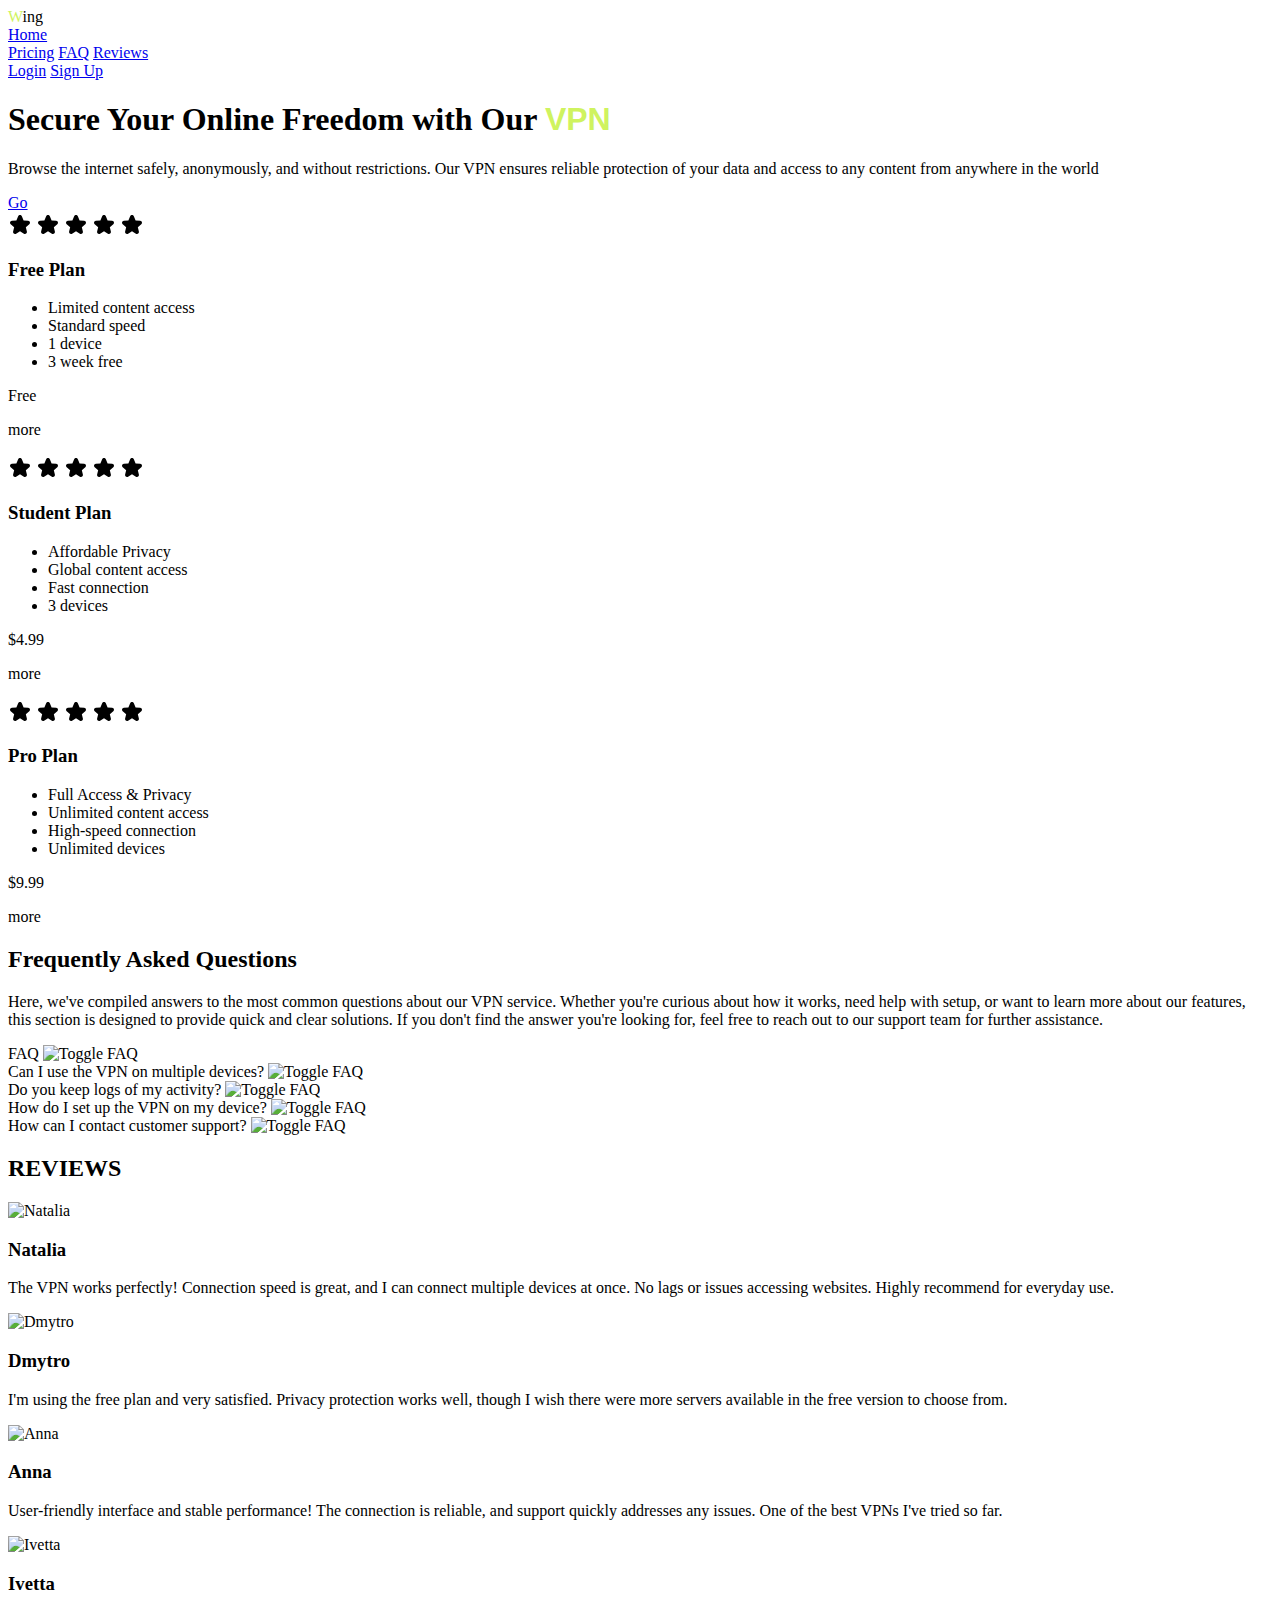
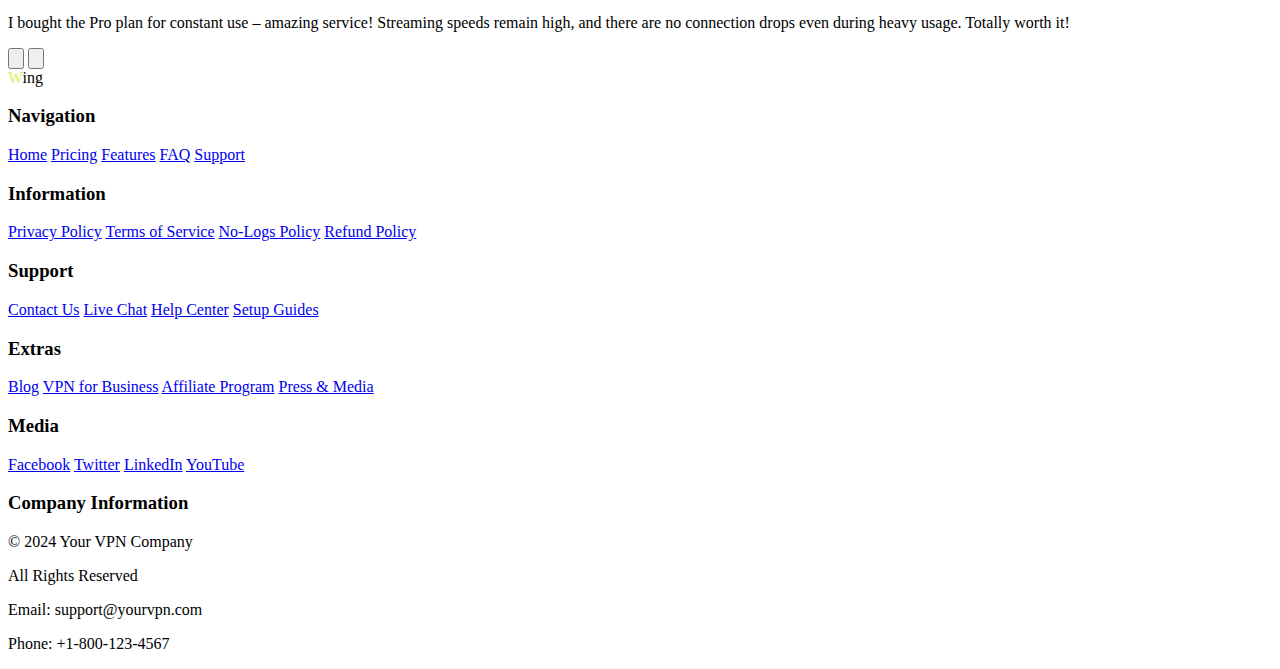
==== index.html @ 0e1cb6ff "1" ====
<!DOCTYPE html>
<html lang="en">
<head>
    <meta charset="UTF-8">
    <meta name="viewport" content="width=device-width, initial-scale=1.0">
    <title>Document</title>
    <link rel="stylesheet" href="./index.css">
</head>
<body>
        <div class="landing-section">
          <section class="hero">
            <header class="header">
              <div class="logo">
                <span class="logo-text"><span style="color: #cff35f;">W</span>ing</span>
              </div>
              <nav class="nav-menu">
                <div class="nav-item">
                  <a href="#" class="nav-link">Home</a>
                  <div class="nav-indicator"></div>
                </div>
                <a href="#" class="nav-link">Pricing</a>
                <a href="#" class="nav-link">FAQ</a>
                <a href="#" class="nav-link">Reviews</a>
              </nav>
              <div class="cta-buttons">
                <a href="#" class="cta-login">Login</a>
                <a href="#" class="cta-signup">Sign Up</a>
              </div>
            </header>
            <h1 class="hero-title">
              Secure Your Online Freedom with Our <span style="font-family: Jost, sans-serif; font-weight: 600; color: #cff35f;">VPN</span>
            </h1>
            <p class="hero-description">
              Browse the internet safely, anonymously, and without restrictions. Our VPN ensures reliable protection of your data and access to any content from anywhere in the world
            </p>
            <a href="#" class="hero-cta">Go</a>
          </section>

          <section class="pricing-section">
            <div class="pricing-container">
              <div class="pricing-grid">
                <div class="pricing-card">
                  <div class="pricing-card-content">
                    <div class="pricing-card-inner">
                      <div class="pricing-details">
                        <div class="pricing-info">
                          <div class="pricing-top">
                            <svg class="w-6 h-6 star filled" aria-hidden="true" xmlns="http://www.w3.org/2000/svg" width="24" height="24" fill="currentColor" viewBox="0 0 24 24">
                              <path d="M13.849 4.22c-.684-1.626-3.014-1.626-3.698 0L8.397 8.387l-4.552.361c-1.775.14-2.495 2.331-1.142 3.477l3.468 2.937-1.06 4.392c-.413 1.713 1.472 3.067 2.992 2.149L12 19.35l3.897 2.354c1.52.918 3.405-.436 2.992-2.15l-1.06-4.39 3.468-2.938c1.353-1.146.633-3.336-1.142-3.477l-4.552-.36-1.754-4.17Z"/>
                            </svg>
                            <svg class="w-6 h-6 star filled" aria-hidden="true" xmlns="http://www.w3.org/2000/svg" width="24" height="24" fill="currentColor" viewBox="0 0 24 24">
                              <path d="M13.849 4.22c-.684-1.626-3.014-1.626-3.698 0L8.397 8.387l-4.552.361c-1.775.14-2.495 2.331-1.142 3.477l3.468 2.937-1.06 4.392c-.413 1.713 1.472 3.067 2.992 2.149L12 19.35l3.897 2.354c1.52.918 3.405-.436 2.992-2.15l-1.06-4.39 3.468-2.938c1.353-1.146.633-3.336-1.142-3.477l-4.552-.36-1.754-4.17Z"/>
                            </svg>
                            <svg class="w-6 h-6 star filled" aria-hidden="true" xmlns="http://www.w3.org/2000/svg" width="24" height="24" fill="currentColor" viewBox="0 0 24 24">
                              <path d="M13.849 4.22c-.684-1.626-3.014-1.626-3.698 0L8.397 8.387l-4.552.361c-1.775.14-2.495 2.331-1.142 3.477l3.468 2.937-1.06 4.392c-.413 1.713 1.472 3.067 2.992 2.149L12 19.35l3.897 2.354c1.52.918 3.405-.436 2.992-2.15l-1.06-4.39 3.468-2.938c1.353-1.146.633-3.336-1.142-3.477l-4.552-.36-1.754-4.17Z"/>
                            </svg>
                            <svg class="w-6 h-6 star empty" aria-hidden="true" xmlns="http://www.w3.org/2000/svg" width="24" height="24" fill="currentColor" viewBox="0 0 24 24">
                              <path d="M13.849 4.22c-.684-1.626-3.014-1.626-3.698 0L8.397 8.387l-4.552.361c-1.775.14-2.495 2.331-1.142 3.477l3.468 2.937-1.06 4.392c-.413 1.713 1.472 3.067 2.992 2.149L12 19.35l3.897 2.354c1.52.918 3.405-.436 2.992-2.15l-1.06-4.39 3.468-2.938c1.353-1.146.633-3.336-1.142-3.477l-4.552-.36-1.754-4.17Z"/>
                            </svg>
                            <svg class="w-6 h-6 star empty" aria-hidden="true" xmlns="http://www.w3.org/2000/svg" width="24" height="24" fill="currentColor" viewBox="0 0 24 24">
                              <path d="M13.849 4.22c-.684-1.626-3.014-1.626-3.698 0L8.397 8.387l-4.552.361c-1.775.14-2.495 2.331-1.142 3.477l3.468 2.937-1.06 4.392c-.413 1.713 1.472 3.067 2.992 2.149L12 19.35l3.897 2.354c1.52.918 3.405-.436 2.992-2.15l-1.06-4.39 3.468-2.938c1.353-1.146.633-3.336-1.142-3.477l-4.552-.36-1.754-4.17Z"/>
                            </svg>
                          </div>
                          <h3 class="pricing-plan">Free Plan</h3>
                          <ul class="pricing-features">
                            <li class="pricing-li">Limited content access</li>
                            <li>Standard speed</li>
                            <li>1 device</li>
                            <li>3 week free</li>
                          </ul>
                          <div class="pricing-price-decoration">
                            <span class="pricing-price">Free</span>
                          </div>
                        </div>
                      </div>
                      <div class="pricing-decoration">
                        <div class="pricing-decoration-inner">
                          <p class="more-btn">more</p>
                        </div>
                      </div>
                    </div>
                  </div>
                </div>
                <div class="pricing-card">
                  <div class="pricing-card-content">
                    <div class="pricing-card-inner">
                      <div class="pricing-details">
                        <div class="pricing-info">
                          <div class="pricing-top">
                            <svg class="w-6 h-6 star filled text-gray-800 dark:text-white" aria-hidden="true" xmlns="http://www.w3.org/2000/svg" width="24" height="24" fill="currentColor" viewBox="0 0 24 24">
                              <path d="M13.849 4.22c-.684-1.626-3.014-1.626-3.698 0L8.397 8.387l-4.552.361c-1.775.14-2.495 2.331-1.142 3.477l3.468 2.937-1.06 4.392c-.413 1.713 1.472 3.067 2.992 2.149L12 19.35l3.897 2.354c1.52.918 3.405-.436 2.992-2.15l-1.06-4.39 3.468-2.938c1.353-1.146.633-3.336-1.142-3.477l-4.552-.36-1.754-4.17Z"/>
                            </svg>
                            <svg class="w-6 h-6 star filled text-gray-800 dark:text-white" aria-hidden="true" xmlns="http://www.w3.org/2000/svg" width="24" height="24" fill="currentColor" viewBox="0 0 24 24">
                              <path d="M13.849 4.22c-.684-1.626-3.014-1.626-3.698 0L8.397 8.387l-4.552.361c-1.775.14-2.495 2.331-1.142 3.477l3.468 2.937-1.06 4.392c-.413 1.713 1.472 3.067 2.992 2.149L12 19.35l3.897 2.354c1.52.918 3.405-.436 2.992-2.15l-1.06-4.39 3.468-2.938c1.353-1.146.633-3.336-1.142-3.477l-4.552-.36-1.754-4.17Z"/>
                            </svg>
                            <svg class="w-6 h-6 star filled text-gray-800 dark:text-white" aria-hidden="true" xmlns="http://www.w3.org/2000/svg" width="24" height="24" fill="currentColor" viewBox="0 0 24 24">
                              <path d="M13.849 4.22c-.684-1.626-3.014-1.626-3.698 0L8.397 8.387l-4.552.361c-1.775.14-2.495 2.331-1.142 3.477l3.468 2.937-1.06 4.392c-.413 1.713 1.472 3.067 2.992 2.149L12 19.35l3.897 2.354c1.52.918 3.405-.436 2.992-2.15l-1.06-4.39 3.468-2.938c1.353-1.146.633-3.336-1.142-3.477l-4.552-.36-1.754-4.17Z"/>
                            </svg>
                            <svg class="w-6 h-6 star filled text-gray-800 dark:text-white" aria-hidden="true" xmlns="http://www.w3.org/2000/svg" width="24" height="24" fill="currentColor" viewBox="0 0 24 24">
                              <path d="M13.849 4.22c-.684-1.626-3.014-1.626-3.698 0L8.397 8.387l-4.552.361c-1.775.14-2.495 2.331-1.142 3.477l3.468 2.937-1.06 4.392c-.413 1.713 1.472 3.067 2.992 2.149L12 19.35l3.897 2.354c1.52.918 3.405-.436 2.992-2.15l-1.06-4.39 3.468-2.938c1.353-1.146.633-3.336-1.142-3.477l-4.552-.36-1.754-4.17Z"/>
                            </svg>
                            <svg class="w-6 h-6 star empty" aria-hidden="true" xmlns="http://www.w3.org/2000/svg" width="24" height="24" fill="currentColor" viewBox="0 0 24 24">
                              <path d="M13.849 4.22c-.684-1.626-3.014-1.626-3.698 0L8.397 8.387l-4.552.361c-1.775.14-2.495 2.331-1.142 3.477l3.468 2.937-1.06 4.392c-.413 1.713 1.472 3.067 2.992 2.149L12 19.35l3.897 2.354c1.52.918 3.405-.436 2.992-2.15l-1.06-4.39 3.468-2.938c1.353-1.146.633-3.336-1.142-3.477l-4.552-.36-1.754-4.17Z"/>
                            </svg>
                          </div>
                          <h3 class="pricing-plan">Student Plan</h3>
                          <ul class="pricing-features">
                            <li>Affordable Privacy</li>
                            <li>Global content access</li>
                            <li>Fast connection</li>
                            <li>3 devices</li>
                          </ul>
                          <div class="pricing-price-decoration">
                            <span class="pricing-price">$4.99</span>
                          </div>
                        </div>
                      </div>
                      <div class="pricing-decoration">
                        <div class="pricing-decoration-inner">
                          <p class="more-btn">more</p>
                        </div>
                      </div>
                    </div>
                  </div>
                </div>
                <div class="pricing-card">
                  <div class="pricing-card-content">
                    <div class="pricing-card-inner">
                      <div class="pricing-details">
                        <div class="pricing-info">
                          <div class="pricing-top">
                            <svg class="w-6 h-6 star filled text-gray-800 dark:text-white" aria-hidden="true" xmlns="http://www.w3.org/2000/svg" width="24" height="24" fill="currentColor" viewBox="0 0 24 24">
                              <path d="M13.849 4.22c-.684-1.626-3.014-1.626-3.698 0L8.397 8.387l-4.552.361c-1.775.14-2.495 2.331-1.142 3.477l3.468 2.937-1.06 4.392c-.413 1.713 1.472 3.067 2.992 2.149L12 19.35l3.897 2.354c1.52.918 3.405-.436 2.992-2.15l-1.06-4.39 3.468-2.938c1.353-1.146.633-3.336-1.142-3.477l-4.552-.36-1.754-4.17Z"/>
                            </svg>
                            <svg class="w-6 h-6 star filled text-gray-800 dark:text-white" aria-hidden="true" xmlns="http://www.w3.org/2000/svg" width="24" height="24" fill="currentColor" viewBox="0 0 24 24">
                              <path d="M13.849 4.22c-.684-1.626-3.014-1.626-3.698 0L8.397 8.387l-4.552.361c-1.775.14-2.495 2.331-1.142 3.477l3.468 2.937-1.06 4.392c-.413 1.713 1.472 3.067 2.992 2.149L12 19.35l3.897 2.354c1.52.918 3.405-.436 2.992-2.15l-1.06-4.39 3.468-2.938c1.353-1.146.633-3.336-1.142-3.477l-4.552-.36-1.754-4.17Z"/>
                            </svg>
                            <svg class="w-6 h-6 star filled text-gray-800 dark:text-white" aria-hidden="true" xmlns="http://www.w3.org/2000/svg" width="24" height="24" fill="currentColor" viewBox="0 0 24 24">
                              <path d="M13.849 4.22c-.684-1.626-3.014-1.626-3.698 0L8.397 8.387l-4.552.361c-1.775.14-2.495 2.331-1.142 3.477l3.468 2.937-1.06 4.392c-.413 1.713 1.472 3.067 2.992 2.149L12 19.35l3.897 2.354c1.52.918 3.405-.436 2.992-2.15l-1.06-4.39 3.468-2.938c1.353-1.146.633-3.336-1.142-3.477l-4.552-.36-1.754-4.17Z"/>
                            </svg>
                            <svg class="w-6 h-6 star filled text-gray-800 dark:text-white" aria-hidden="true" xmlns="http://www.w3.org/2000/svg" width="24" height="24" fill="currentColor" viewBox="0 0 24 24">
                              <path d="M13.849 4.22c-.684-1.626-3.014-1.626-3.698 0L8.397 8.387l-4.552.361c-1.775.14-2.495 2.331-1.142 3.477l3.468 2.937-1.06 4.392c-.413 1.713 1.472 3.067 2.992 2.149L12 19.35l3.897 2.354c1.52.918 3.405-.436 2.992-2.15l-1.06-4.39 3.468-2.938c1.353-1.146.633-3.336-1.142-3.477l-4.552-.36-1.754-4.17Z"/>
                            </svg>
                            <svg class="w-6 h-6 star filled text-gray-800 dark:text-white" aria-hidden="true" xmlns="http://www.w3.org/2000/svg" width="24" height="24" fill="currentColor" viewBox="0 0 24 24">
                              <path d="M13.849 4.22c-.684-1.626-3.014-1.626-3.698 0L8.397 8.387l-4.552.361c-1.775.14-2.495 2.331-1.142 3.477l3.468 2.937-1.06 4.392c-.413 1.713 1.472 3.067 2.992 2.149L12 19.35l3.897 2.354c1.52.918 3.405-.436 2.992-2.15l-1.06-4.39 3.468-2.938c1.353-1.146.633-3.336-1.142-3.477l-4.552-.36-1.754-4.17Z"/>
                            </svg>
                          </div>
                          <h3 class="pricing-plan">Pro Plan</h3>
                          <ul class="pricing-features">
                            <li>Full Access & Privacy</li>
                            <li>Unlimited content access</li>
                            <li>High-speed connection</li>
                            <li>Unlimited devices</li>
                          </ul>
                          <div class="pricing-price-decoration">
                            <span class="pricing-price">$9.99</span>
                          </div>
                        </div>
                      </div>
                      <div class="pricing-decoration">
                        <div class="pricing-decoration-inner">
                          <p class="more-btn">more</p>
                        </div>
                      </div>
                    </div>
                  </div>
                </div>
              </div>
            </div>
          </section>

          <section class="faq-section">
            <div class="faq-container">
              <div class="faq-intro">
                <div class="faq-intro-content">
                  <h2 class="faq-title">Frequently Asked Questions</h2>
                  <p class="faq-description">
                    Here, we've compiled answers to the most common questions about our VPN service. Whether you're curious about how it works, need help with setup, or want to learn more about our features, this section is designed to provide quick and clear solutions. If you don't find the answer you're looking for, feel free to reach out to our support team for further assistance.
                  </p>
                </div>
              </div>
              <div class="faq-list">
                <div class="faq-list-content">
                  <div class="faq-item">
                    <span class="faq-question">FAQ</span>
                    <img src="path-to-faq-toggle-icon.svg" alt="Toggle FAQ" class="faq-toggle">
                  </div>
                  <div class="faq-item">
                    <span class="faq-question">Can I use the VPN on multiple devices?</span>
                    <img src="path-to-faq-toggle-icon.svg" alt="Toggle FAQ" class="faq-toggle">
                  </div>
                  <div class="faq-item">
                    <span class="faq-question">Do you keep logs of my activity?</span>
                    <img src="path-to-faq-toggle-icon.svg" alt="Toggle FAQ" class="faq-toggle">
                  </div>
                  <div class="faq-item">
                    <span class="faq-question">How do I set up the VPN on my device?</span>
                    <img src="path-to-faq-toggle-icon.svg" alt="Toggle FAQ" class="faq-toggle">
                  </div>
                  <div class="faq-item">
                    <span class="faq-question">How can I contact customer support?</span>
                    <img src="path-to-faq-toggle-icon.svg" alt="Toggle FAQ" class="faq-toggle">
                  </div>
                </div>
              </div>
            </div>
          </section>

          <section class="reviews-section">
            <h2 class="reviews-title">REVIEWS</h2>
            <div class="reviews-container">
              <div class="reviews-grid">
                <div class="review-card">
                  <img src="path-to-reviewer-avatar.jpg" alt="Natalia" class="reviewer-avatar">
                  <div class="review-content">
                    <h3 class="reviewer-name">Natalia</h3>
                    <p class="review-text">The VPN works perfectly! Connection speed is great, and I can connect multiple devices at once. No lags or issues accessing websites. Highly recommend for everyday use.</p>
                  </div>
                </div>
                <div class="review-card">
                  <img src="path-to-reviewer-avatar.jpg" alt="Dmytro" class="reviewer-avatar">
                  <div class="review-content">
                    <h3 class="reviewer-name">Dmytro</h3>
                    <p class="review-text">I'm using the free plan and very satisfied. Privacy protection works well, though I wish there were more servers available in the free version to choose from.</p>
                  </div>
                </div>
                <div class="review-card">
                  <img src="path-to-reviewer-avatar.jpg" alt="Anna" class="reviewer-avatar">
                  <div class="review-content">
                    <h3 class="reviewer-name">Anna</h3>
                    <p class="review-text">User-friendly interface and stable performance! The connection is reliable, and support quickly addresses any issues. One of the best VPNs I've tried so far.</p>
                  </div>
                </div>
                <div class="review-card">
                  <img src="path-to-reviewer-avatar.jpg" alt="Ivetta" class="reviewer-avatar">
                  <div class="review-content">
                    <h3 class="reviewer-name">Ivetta</h3>
                    <p class="review-text">I bought the Pro plan for constant use – amazing service! Streaming speeds remain high, and there are no connection drops even during heavy usage. Totally worth it!</p>
                  </div>
                </div>
              </div>
              <div class="review-navigation">
                <button class="nav-arrow" aria-label="Previous review">
                  <img src="path-to-left-arrow-icon.svg" alt="" class="nav-arrow-icon">
                </button>
                <button class="nav-arrow" aria-label="Next review">
                  <img src="path-to-right-arrow-icon.svg" alt="" class="nav-arrow-icon">
                </button>
              </div>
            </div>
          </section>

          <footer class="footer">
            <div class="footer-content">
              <div class="footer-grid">
                <div class="footer-column">
                  <div class="footer-column-content">
                    <div class="footer-column-inner">
                      <div class="footer-logo-nav">
                        <div class="footer-logo-nav-content">
                          <div class="footer-logo">
                            <span class="footer-logo-text"><span style="color: #cff35f;">W</span>ing</span>
                          </div>
                          <h3 class="footer-nav-title">Navigation</h3>
                          <nav class="footer-nav-links">
                            <a href="#">Home</a>
                            <a href="#">Pricing</a>
                            <a href="#">Features</a>
                            <a href="#">FAQ</a>
                            <a href="#">Support</a>
                          </nav>
                        </div>
                      </div>
                      <div class="footer-legal">
                        <div class="footer-legal-content">
                          <h3 class="footer-legal-title">Information</h3>
                          <nav class="footer-legal-links">
                            <a href="#">Privacy Policy</a>
                            <a href="#">Terms of Service</a>
                            <a href="#">No-Logs Policy</a>
                            <a href="#">Refund Policy</a>
                          </nav>
                        </div>
                      </div>
                    </div>
                  </div>
                </div>
                <div class="footer-links">
                  <div class="footer-links-content">
                    <div class="footer-links-grid">
                      <div class="footer-links-column">
                        <div class="footer-links-column-content">
                          <h3 class="footer-links-title">Support</h3>
                          <nav class="footer-links-list">
                            <a href="#">Contact Us</a>
                            <a href="#">Live Chat</a>
                            <a href="#">Help Center</a>
                            <a href="#">Setup Guides</a>
                          </nav>
                        </div>
                      </div>
                      <div class="footer-links-column">
                        <div class="footer-links-column-content">
                          <h3 class="footer-links-title">Extras</h3>
                          <nav class="footer-links-list">
                            <a href="#">Blog</a>
                            <a href="#">VPN for Business</a>
                            <a href="#">Affiliate Program</a>
                            <a href="#">Press & Media</a>
                          </nav>
                        </div>
                      </div>
                      <div class="footer-links-column">
                        <div class="footer-links-column-content">
                          <h3 class="footer-links-title">Media</h3>
                          <nav class="footer-links-list">
                            <a href="#">Facebook</a>
                            <a href="#">Twitter</a>
                            <a href="#">LinkedIn</a>
                            <a href="#">YouTube</a>
                          </nav>
                        </div>
                      </div>
                      <div class="footer-links-column">
                        <div class="footer-links-column-content">
                          <h3 class="footer-lings-title-company">Company Information</h3>
                          <div class="footer-links-list">
                            <p>© 2024 Your VPN Company</p>
                            <p>All Rights Reserved</p>
                            <p>Email: support@yourvpn.com</p>
                            <p>Phone: +1-800-123-4567</p>
                          </div>
                        </div>
                      </div>
                    </div>
                  </div>
                </div>
              </div>
            </div>
          </footer>
        </div>
        <script src="./vpn.js"></script>
</body>
</html>
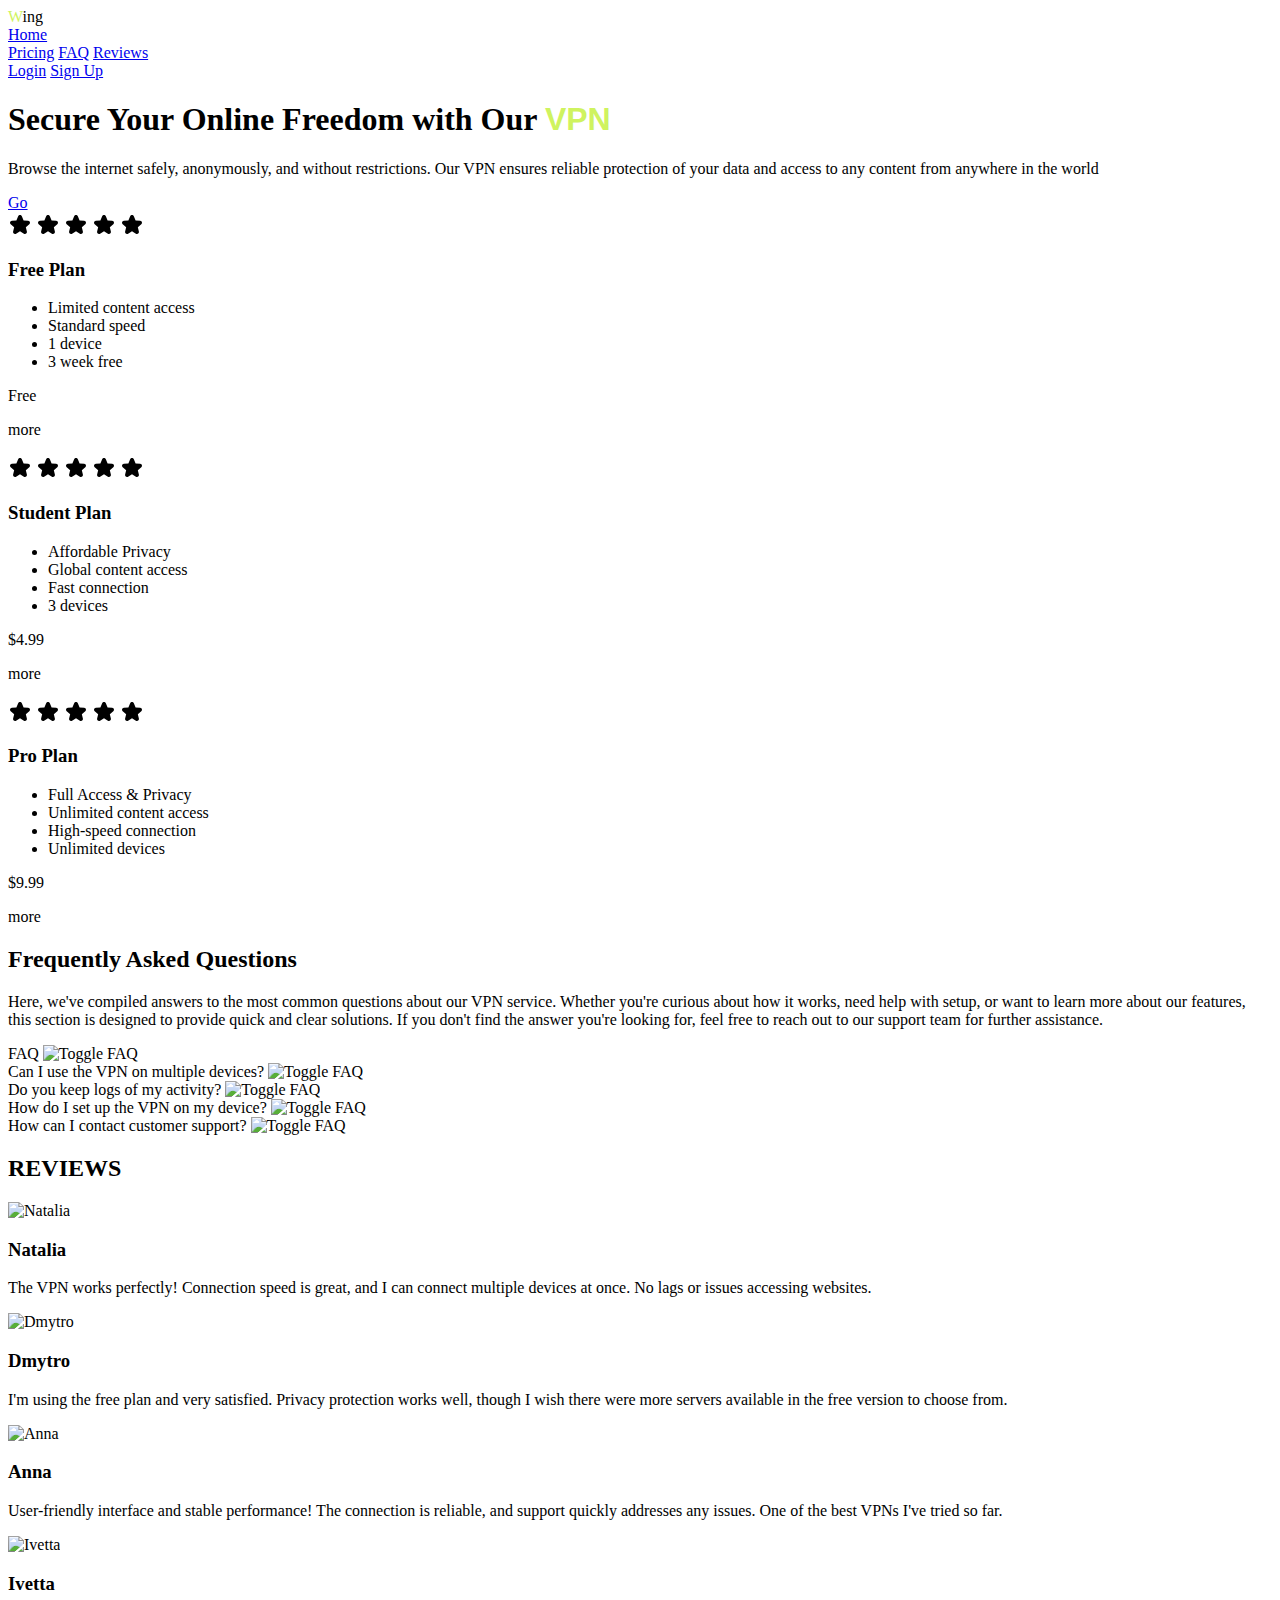
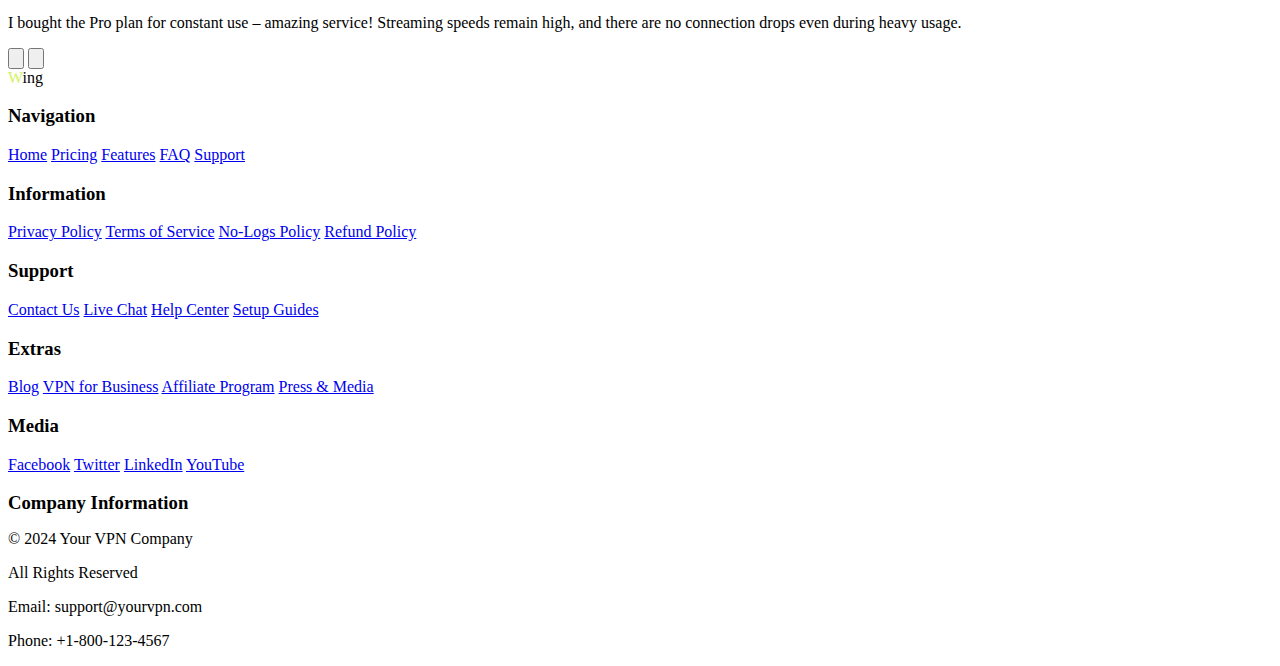
==== commit 3083ef93: "style" ====
--- a/index.html
+++ b/index.html
@@ -214,7 +214,7 @@
                   <img src="path-to-reviewer-avatar.jpg" alt="Natalia" class="reviewer-avatar">
                   <div class="review-content">
                     <h3 class="reviewer-name">Natalia</h3>
-                    <p class="review-text">The VPN works perfectly! Connection speed is great, and I can connect multiple devices at once. No lags or issues accessing websites. Highly recommend for everyday use.</p>
+                    <p class="review-text">The VPN works perfectly! Connection speed is great, and I can connect multiple devices at once. No lags or issues accessing websites.</p>
                   </div>
                 </div>
                 <div class="review-card">
@@ -235,7 +235,7 @@
                   <img src="path-to-reviewer-avatar.jpg" alt="Ivetta" class="reviewer-avatar">
                   <div class="review-content">
                     <h3 class="reviewer-name">Ivetta</h3>
-                    <p class="review-text">I bought the Pro plan for constant use – amazing service! Streaming speeds remain high, and there are no connection drops even during heavy usage. Totally worth it!</p>
+                    <p class="review-text">I bought the Pro plan for constant use – amazing service! Streaming speeds remain high, and there are no connection drops even during heavy usage.</p>
                   </div>
                 </div>
               </div>
@@ -323,7 +323,7 @@
                       </div>
                       <div class="footer-links-column">
                         <div class="footer-links-column-content">
-                          <h3 class="footer-lings-title-company">Company Information</h3>
+                          <h3 class="footer-lings-title-company" style="margin-bottom: 0px;">Company Information</h3>
                           <div class="footer-links-list">
                             <p>© 2024 Your VPN Company</p>
                             <p>All Rights Reserved</p>
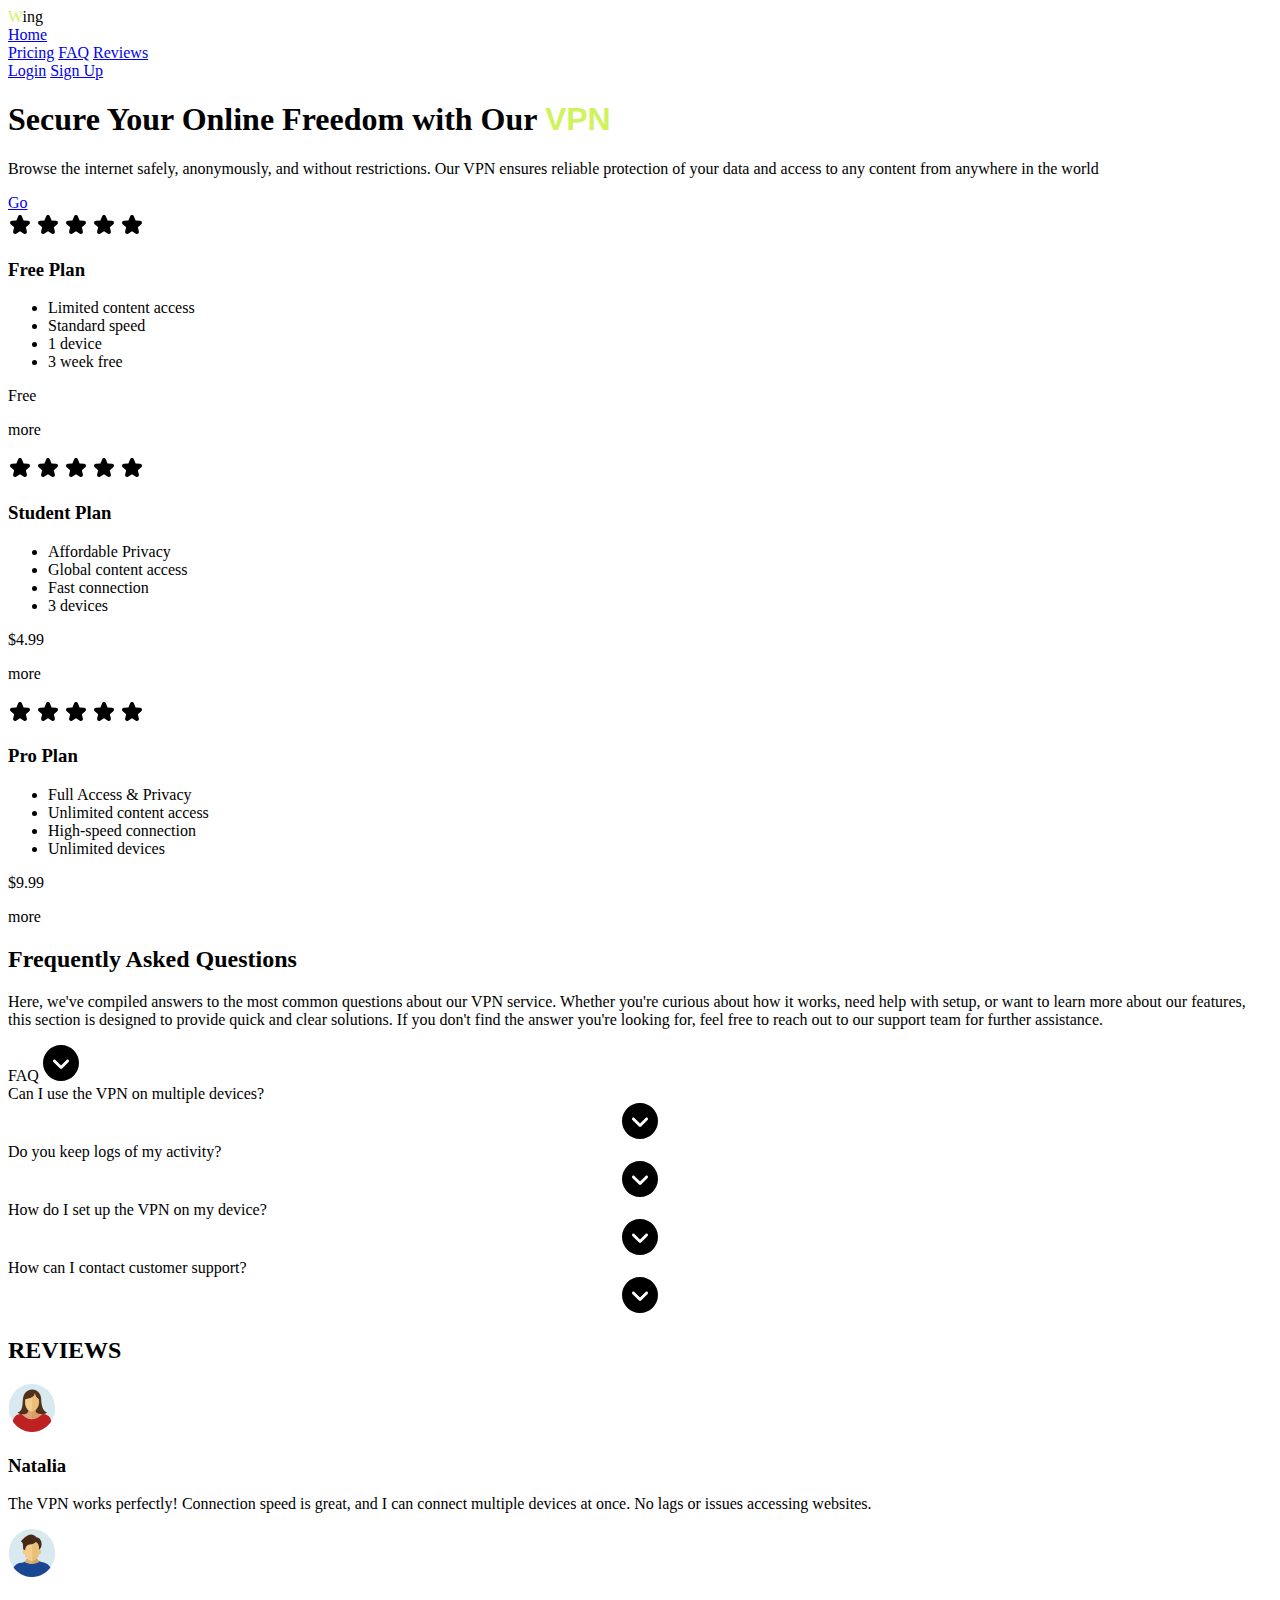
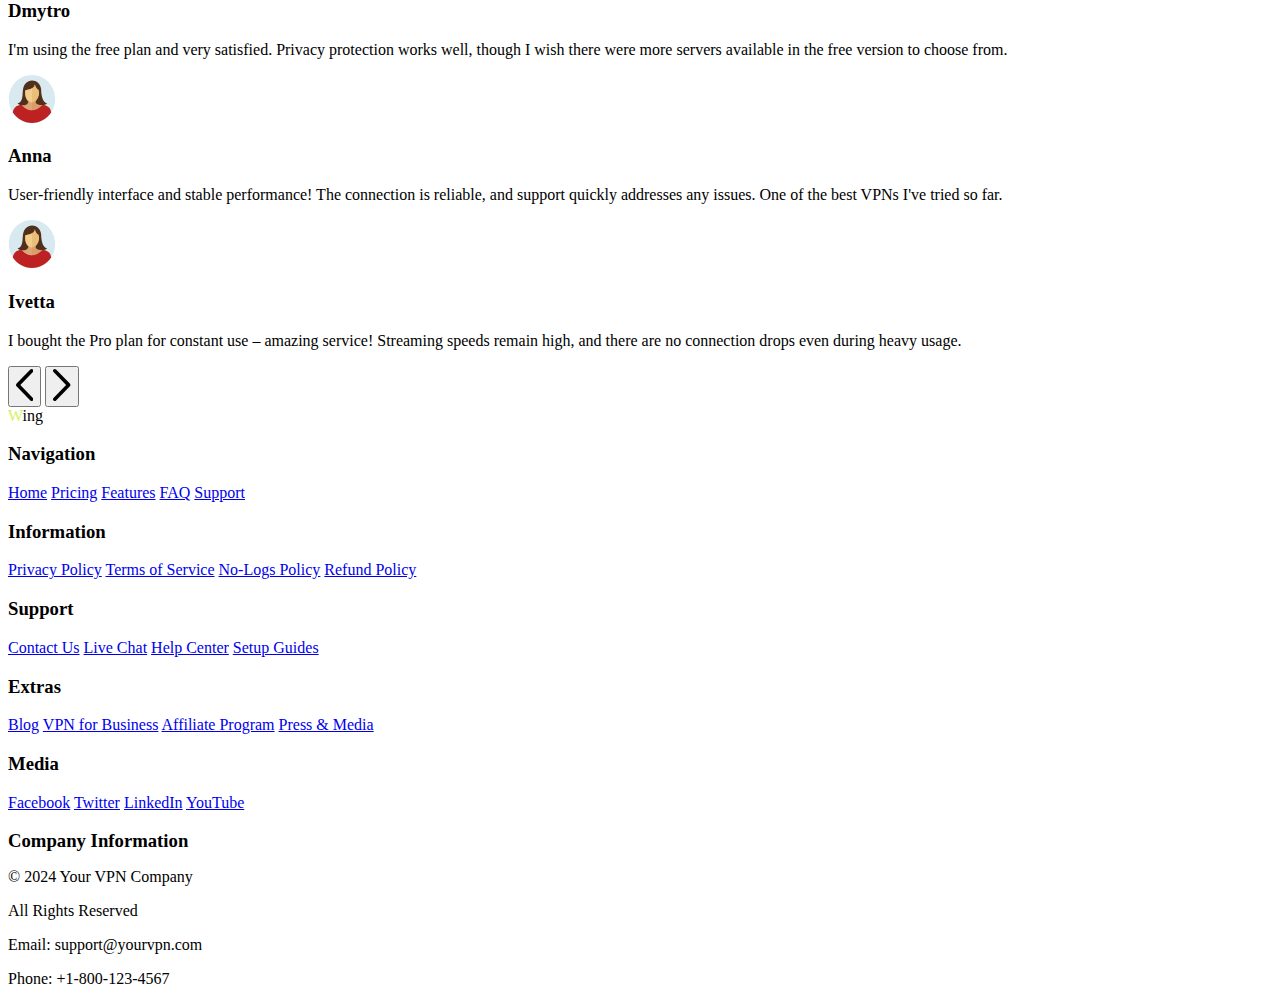
==== commit 44589409: "finish html&css" ====
--- a/index.html
+++ b/index.html
@@ -183,23 +183,49 @@
                 <div class="faq-list-content">
                   <div class="faq-item">
                     <span class="faq-question">FAQ</span>
-                    <img src="path-to-faq-toggle-icon.svg" alt="Toggle FAQ" class="faq-toggle">
+                    <svg version="1.1" id="Layer_1" class="faq-toggle-active" xmlns="http://www.w3.org/2000/svg" xmlns:xlink="http://www.w3.org/1999/xlink" x="0px" y="0px" width="36px" height="36px" viewBox="0 0 122.883 122.882" enable-background="new 0 0 122.883 122.882" xml:space="preserve">
+                      <g>
+                        <path d="M0,61.441L0,61.441l0.018-0.001c0-16.975,6.872-32.334,17.98-43.443C29.106,6.89,44.465,0.018,61.44,0.018V0h0.001h0.001
+                        v0.018c16.974,0,32.335,6.872,43.443,17.98s17.98,26.467,17.98,43.441h0.018v0.002l0,0h-0.018c0,16.976-6.873,32.335-17.98,43.443
+                        c-11.109,11.107-26.467,17.979-43.442,17.979v0.018h-0.002l0,0v-0.018c-16.975,0-32.335-6.872-43.443-17.98
+                        C6.89,93.775,0.018,78.417,0.018,61.442L0,61.441L0,61.441L0,61.441z M42.48,51.182c-1.962-1.909-5.101-1.865-7.009,0.097
+                        s-1.865,5.101,0.097,7.009l22.521,21.839l3.456-3.553l-3.46,3.568c1.971,1.911,5.117,1.862,7.029-0.108
+                        c0.055-0.058,0.109-0.115,0.16-0.175L87.33,58.288c1.963-1.908,2.006-5.046,0.098-7.009s-5.047-2.006-7.01-0.097L61.53,69.655
+                        L42.48,51.182L42.48,51.182z"/>
+                      </g>
+                    </svg>
                   </div>
                   <div class="faq-item">
                     <span class="faq-question">Can I use the VPN on multiple devices?</span>
-                    <img src="path-to-faq-toggle-icon.svg" alt="Toggle FAQ" class="faq-toggle">
+                    <svg version="1.1" id="Layer_1" class="faq-toggle" xmlns="http://www.w3.org/2000/svg" xmlns:xlink="http://www.w3.org/1999/xlink" x="0px" y="0px" width="36x" height="36px" viewBox="0 0 122.883 122.882" enable-background="new 0 0 122.883 122.882" xml:space="preserve">
+                      <g>
+                        <path d="M0,61.441L0,61.441l0.018-0.001c0-16.975,6.872-32.334,17.98-43.443C29.106,6.89,44.465,0.018,61.44,0.018V0h0.001h0.001 v0.018c16.974,0,32.335,6.872,43.443,17.98s17.98,26.467,17.98,43.441h0.018v0.002l0,0h-0.018c0,16.976-6.873,32.335-17.98,43.443 c-11.109,11.107-26.467,17.979-43.442,17.979v0.018h-0.002l0,0v-0.018c-16.975,0-32.335-6.872-43.443-17.98 C6.89,93.775,0.018,78.417,0.018,61.442L0,61.441L0,61.441L0,61.441z M42.48,51.182c-1.962-1.909-5.101-1.865-7.009,0.097 s-1.865,5.101,0.097,7.009l22.521,21.839l3.456-3.553l-3.46,3.568c1.971,1.911,5.117,1.862,7.029-0.108 c0.055-0.058,0.109-0.115,0.16-0.175L87.33,58.288c1.963-1.908,2.006-5.046,0.098-7.009s-5.047-2.006-7.01-0.097L61.53,69.655 L42.48,51.182L42.48,51.182z"/>
+                      </g>
+                    </svg>
                   </div>
                   <div class="faq-item">
                     <span class="faq-question">Do you keep logs of my activity?</span>
-                    <img src="path-to-faq-toggle-icon.svg" alt="Toggle FAQ" class="faq-toggle">
+                    <svg version="1.1" id="Layer_1" class="faq-toggle" xmlns="http://www.w3.org/2000/svg" xmlns:xlink="http://www.w3.org/1999/xlink" x="0px" y="0px" width="36x" height="36px" viewBox="0 0 122.883 122.882" enable-background="new 0 0 122.883 122.882" xml:space="preserve">
+                      <g>
+                        <path d="M0,61.441L0,61.441l0.018-0.001c0-16.975,6.872-32.334,17.98-43.443C29.106,6.89,44.465,0.018,61.44,0.018V0h0.001h0.001 v0.018c16.974,0,32.335,6.872,43.443,17.98s17.98,26.467,17.98,43.441h0.018v0.002l0,0h-0.018c0,16.976-6.873,32.335-17.98,43.443 c-11.109,11.107-26.467,17.979-43.442,17.979v0.018h-0.002l0,0v-0.018c-16.975,0-32.335-6.872-43.443-17.98 C6.89,93.775,0.018,78.417,0.018,61.442L0,61.441L0,61.441L0,61.441z M42.48,51.182c-1.962-1.909-5.101-1.865-7.009,0.097 s-1.865,5.101,0.097,7.009l22.521,21.839l3.456-3.553l-3.46,3.568c1.971,1.911,5.117,1.862,7.029-0.108 c0.055-0.058,0.109-0.115,0.16-0.175L87.33,58.288c1.963-1.908,2.006-5.046,0.098-7.009s-5.047-2.006-7.01-0.097L61.53,69.655 L42.48,51.182L42.48,51.182z"/>
+                      </g>
+                    </svg>
                   </div>
                   <div class="faq-item">
                     <span class="faq-question">How do I set up the VPN on my device?</span>
-                    <img src="path-to-faq-toggle-icon.svg" alt="Toggle FAQ" class="faq-toggle">
+                    <svg version="1.1" id="Layer_1" class="faq-toggle" xmlns="http://www.w3.org/2000/svg" xmlns:xlink="http://www.w3.org/1999/xlink" x="0px" y="0px" width="36x" height="36px" viewBox="0 0 122.883 122.882" enable-background="new 0 0 122.883 122.882" xml:space="preserve">
+                      <g>
+                        <path d="M0,61.441L0,61.441l0.018-0.001c0-16.975,6.872-32.334,17.98-43.443C29.106,6.89,44.465,0.018,61.44,0.018V0h0.001h0.001 v0.018c16.974,0,32.335,6.872,43.443,17.98s17.98,26.467,17.98,43.441h0.018v0.002l0,0h-0.018c0,16.976-6.873,32.335-17.98,43.443 c-11.109,11.107-26.467,17.979-43.442,17.979v0.018h-0.002l0,0v-0.018c-16.975,0-32.335-6.872-43.443-17.98 C6.89,93.775,0.018,78.417,0.018,61.442L0,61.441L0,61.441L0,61.441z M42.48,51.182c-1.962-1.909-5.101-1.865-7.009,0.097 s-1.865,5.101,0.097,7.009l22.521,21.839l3.456-3.553l-3.46,3.568c1.971,1.911,5.117,1.862,7.029-0.108 c0.055-0.058,0.109-0.115,0.16-0.175L87.33,58.288c1.963-1.908,2.006-5.046,0.098-7.009s-5.047-2.006-7.01-0.097L61.53,69.655 L42.48,51.182L42.48,51.182z"/>
+                      </g>
+                    </svg>
                   </div>
                   <div class="faq-item">
                     <span class="faq-question">How can I contact customer support?</span>
-                    <img src="path-to-faq-toggle-icon.svg" alt="Toggle FAQ" class="faq-toggle">
+                    <svg version="1.1" id="Layer_1" class="faq-toggle" xmlns="http://www.w3.org/2000/svg" xmlns:xlink="http://www.w3.org/1999/xlink" x="0px" y="0px" width="36x" height="36px" viewBox="0 0 122.883 122.882" enable-background="new 0 0 122.883 122.882" xml:space="preserve">
+                      <g>
+                        <path d="M0,61.441L0,61.441l0.018-0.001c0-16.975,6.872-32.334,17.98-43.443C29.106,6.89,44.465,0.018,61.44,0.018V0h0.001h0.001 v0.018c16.974,0,32.335,6.872,43.443,17.98s17.98,26.467,17.98,43.441h0.018v0.002l0,0h-0.018c0,16.976-6.873,32.335-17.98,43.443 c-11.109,11.107-26.467,17.979-43.442,17.979v0.018h-0.002l0,0v-0.018c-16.975,0-32.335-6.872-43.443-17.98 C6.89,93.775,0.018,78.417,0.018,61.442L0,61.441L0,61.441L0,61.441z M42.48,51.182c-1.962-1.909-5.101-1.865-7.009,0.097 s-1.865,5.101,0.097,7.009l22.521,21.839l3.456-3.553l-3.46,3.568c1.971,1.911,5.117,1.862,7.029-0.108 c0.055-0.058,0.109-0.115,0.16-0.175L87.33,58.288c1.963-1.908,2.006-5.046,0.098-7.009s-5.047-2.006-7.01-0.097L61.53,69.655 L42.48,51.182L42.48,51.182z"/>
+                      </g>
+                    </svg>
                   </div>
                 </div>
               </div>
@@ -211,28 +237,57 @@
             <div class="reviews-container">
               <div class="reviews-grid">
                 <div class="review-card">
-                  <img src="path-to-reviewer-avatar.jpg" alt="Natalia" class="reviewer-avatar">
+                  <svg xmlns="http://www.w3.org/2000/svg" width="48px" height="48px" shape-rendering="geometricPrecision" text-rendering="geometricPrecision" image-rendering="optimizeQuality" fill-rule="evenodd" clip-rule="evenodd" viewBox="0 0 494 511.501"><path fill="#D9E9F0" fill-rule="nonzero" d="M246.999 0C386.845 0 494 118.492 494 255.749c0 137.287-107.147 255.752-247.001 255.752C107.136 511.501 0 393.042 0 255.749 0 119.254 106.347 0 246.999 0z"/>
+                    <path fill="#BD2122" fill-rule="nonzero" d="M450.855 399.843c-43.922 66.659-117.67 111.658-203.856 111.658-86.191 0-159.939-44.995-203.859-111.652 2.817-23.199 9.193-37.895 20.51-51.22 39.797-46.896 119.442-22.338 139.958-57.638h85.86c19.556 25.91 104.6 18.058 139.555 56.564 12.142 13.382 18.906 28.218 21.832 52.288z"/>
+                    <path fill="#DA9C69" d="M135.123 319.959c75.384 73.251 148.808 76.477 223.756 0-45.151-10.599-75.456-16.634-70.835-54.522-22.521 19.342-57.648 21.983-81.425 2.291l-.095-.067c-1.932 41.905-37.371 44.786-71.401 52.298z"/>
+                    <path fill="#DEA678" d="M135.123 319.959c37.635 36.571 74.785 55.683 111.878 56.143v-94.856c-14.304.426-28.709-3.854-40.382-13.518l-.095-.067c-1.932 41.905-37.371 44.786-71.401 52.298z"/>
+                    <path fill="#502F1B" d="M93.663 300.435c34.634-2.814 47.365-38.795 51.632-76.104 6.5-57.115-2.517-130.601 66.223-158.385 54.585-22.075 125.171 7.641 132.87 86.28-.322 53.439 14.707 144.326 62.537 148.209-10.594 29.83-139.628 30.789-118.742-26.346-25.627 17.66-51.493 19.218-79.728 1.687 3.399 61.488-104.198 54.489-114.792 24.659z"/>
+                    <path fill="#E9BE79" d="M292.763 270.636c30.382-33.603 34.996-67.424 26.337-110.587-20.888-9.681-34.549-30.962-41.549-62.937-8.362 60.874-83.122 58.261-101.921 69.337 0 35.72-3.698 61.224 16.996 94.048 2.64 4.191 5.215 8.234 8.326 11.59 25.12 27.084 68.068 23.693 91.811-1.451z"/>
+                    <path fill="#F2CD8C" d="M247.81 142.139c-25.741 15.76-60.242 17.277-72.182 24.311 0 5.124-.125 9.972-.247 14.611-.848 31.34 1.469 54.415 17.243 79.439 2.642 4.188 5.221 8.231 8.328 11.586 12.668 13.655 29.872 19.564 46.858 18.843v-148.79z"/>
+                  </svg>
                   <div class="review-content">
                     <h3 class="reviewer-name">Natalia</h3>
                     <p class="review-text">The VPN works perfectly! Connection speed is great, and I can connect multiple devices at once. No lags or issues accessing websites.</p>
                   </div>
                 </div>
                 <div class="review-card">
-                  <img src="path-to-reviewer-avatar.jpg" alt="Dmytro" class="reviewer-avatar">
+                  <svg xmlns="http://www.w3.org/2000/svg" width="48px" height="48px"shape-rendering="geometricPrecision" text-rendering="geometricPrecision" image-rendering="optimizeQuality" fill-rule="evenodd" clip-rule="evenodd" viewBox="0 0 494 511.5">
+                    <path fill="#D9E9F0" fill-rule="nonzero" d="M246.999 0c139.846 0 247 118.492 247 255.749 0 137.286-107.146 255.751-247 255.751C107.136 511.5 0 393.041 0 255.749 0 119.253 106.347 0 246.999 0z"/>
+                    <path fill="#194794" fill-rule="nonzero" d="M443.262 410.755c-44.365 60.337-114.245 100.375-195.179 100.731a485.973 485.973 0 01-10.864-.202c-77.469-3.082-144.112-42.601-186.864-101.048 14.588-29.09 45.279-46.423 76.205-50.56 31.076-4.154 56.937-8.371 67.876-45.937 2.831 2.48 5.803 4.983 8.835 7.677 28.308 25.167 60.205 26.261 87.478-.041 2.24-2.168 4.433-4.208 6.53-6.193 13.959 31.067 46.917 36.552 74.708 41.926 28.807 5.565 57.181 26.462 71.275 53.647z"/>
+                    <path fill="#D2A75F" fill-rule="nonzero" d="M297.279 315.189c7.303 16.248 19.804 25.504 34.034 31.396-48.137 35.317-114.594 33.276-164.102 3.093 14.996-8.076 22.505-19.772 27.209-35.947 2.83 2.479 5.812 4.982 8.849 7.685 28.31 25.169 60.208 26.261 87.481-.04 2.24-2.168 4.432-4.209 6.529-6.187z"/>
+                    <path fill="#DBB26F" fill-rule="nonzero" d="M249.676 372.686c-28.788.127-57.743-7.941-82.465-23.008 14.94-8.044 22.641-19.923 27.217-35.947 2.838 2.479 5.804 4.982 8.841 7.685 14.869 13.218 30.742 19.795 46.407 19.253v32.017z"/>
+                    <path fill="#E9BE79" d="M149.695 229.121c3.736-10.692 12.422-7.254 24.8-2.737-4.944-22.418.89-39.929 18.442-52.069 37.446-25.908 54.37-3.733 94.957-36.414 23.316 11.743 44.177 31.595 33.547 93.617 11.252-8.527 27.477-7.732 22.374 11.156l-6.972 19.747c-1.667 4.726-2.782 6.44-8.754 6.119-2.64-.14-5.293-1.156-7.94-2.906 2.445 29.138-11.701 38.645-29.404 55.732-27.267 26.312-59.166 25.226-87.468.048-16.578-14.745-31.301-23.7-32.035-54.014-4.3 1.317-8.362 1.557-11.912-.461-7.072-4.025-9.648-15.739-10.035-23.243-.154-3.015-.026-11.503.4-14.575z"/>
+                    <path fill="#F2CD8C" d="M149.696 229.121c3.739-10.693 12.419-7.251 24.799-2.737l-.111-.534.111.061c6.452-67.735 40.082-57.55 75.178-66.2v180.957c-15.661.548-31.528-6.024-46.398-19.254-16.577-14.745-31.301-23.697-32.031-54.012-4.297 1.314-8.364 1.555-11.911-.463-10.301-5.863-11.132-27.064-9.637-37.818z"/>
+                    <path fill="#462917" d="M128.296 133.328c54.61-67.481 117.552-104.183 164.815-44.153 57.919 3.041 78.011 97.546 29.434 134.416 3.891-51.331-11.304-74.352-34.8-85.921-44.719 48.763-104.421-4.43-113.25 88.238l-21.432-11.162c-2.128-26.578 4.097-72.688-24.767-81.418z"/>
+                  </svg>
                   <div class="review-content">
                     <h3 class="reviewer-name">Dmytro</h3>
                     <p class="review-text">I'm using the free plan and very satisfied. Privacy protection works well, though I wish there were more servers available in the free version to choose from.</p>
                   </div>
                 </div>
                 <div class="review-card">
-                  <img src="path-to-reviewer-avatar.jpg" alt="Anna" class="reviewer-avatar">
+                  <svg xmlns="http://www.w3.org/2000/svg" width="48px" height="48px" shape-rendering="geometricPrecision" text-rendering="geometricPrecision" image-rendering="optimizeQuality" fill-rule="evenodd" clip-rule="evenodd" viewBox="0 0 494 511.501"><path fill="#D9E9F0" fill-rule="nonzero" d="M246.999 0C386.845 0 494 118.492 494 255.749c0 137.287-107.147 255.752-247.001 255.752C107.136 511.501 0 393.042 0 255.749 0 119.254 106.347 0 246.999 0z"/>
+                    <path fill="#BD2122" fill-rule="nonzero" d="M450.855 399.843c-43.922 66.659-117.67 111.658-203.856 111.658-86.191 0-159.939-44.995-203.859-111.652 2.817-23.199 9.193-37.895 20.51-51.22 39.797-46.896 119.442-22.338 139.958-57.638h85.86c19.556 25.91 104.6 18.058 139.555 56.564 12.142 13.382 18.906 28.218 21.832 52.288z"/>
+                    <path fill="#DA9C69" d="M135.123 319.959c75.384 73.251 148.808 76.477 223.756 0-45.151-10.599-75.456-16.634-70.835-54.522-22.521 19.342-57.648 21.983-81.425 2.291l-.095-.067c-1.932 41.905-37.371 44.786-71.401 52.298z"/>
+                    <path fill="#DEA678" d="M135.123 319.959c37.635 36.571 74.785 55.683 111.878 56.143v-94.856c-14.304.426-28.709-3.854-40.382-13.518l-.095-.067c-1.932 41.905-37.371 44.786-71.401 52.298z"/>
+                    <path fill="#502F1B" d="M93.663 300.435c34.634-2.814 47.365-38.795 51.632-76.104 6.5-57.115-2.517-130.601 66.223-158.385 54.585-22.075 125.171 7.641 132.87 86.28-.322 53.439 14.707 144.326 62.537 148.209-10.594 29.83-139.628 30.789-118.742-26.346-25.627 17.66-51.493 19.218-79.728 1.687 3.399 61.488-104.198 54.489-114.792 24.659z"/>
+                    <path fill="#E9BE79" d="M292.763 270.636c30.382-33.603 34.996-67.424 26.337-110.587-20.888-9.681-34.549-30.962-41.549-62.937-8.362 60.874-83.122 58.261-101.921 69.337 0 35.72-3.698 61.224 16.996 94.048 2.64 4.191 5.215 8.234 8.326 11.59 25.12 27.084 68.068 23.693 91.811-1.451z"/>
+                    <path fill="#F2CD8C" d="M247.81 142.139c-25.741 15.76-60.242 17.277-72.182 24.311 0 5.124-.125 9.972-.247 14.611-.848 31.34 1.469 54.415 17.243 79.439 2.642 4.188 5.221 8.231 8.328 11.586 12.668 13.655 29.872 19.564 46.858 18.843v-148.79z"/>
+                  </svg>
                   <div class="review-content">
                     <h3 class="reviewer-name">Anna</h3>
                     <p class="review-text">User-friendly interface and stable performance! The connection is reliable, and support quickly addresses any issues. One of the best VPNs I've tried so far.</p>
                   </div>
                 </div>
                 <div class="review-card">
-                  <img src="path-to-reviewer-avatar.jpg" alt="Ivetta" class="reviewer-avatar">
+                  <svg xmlns="http://www.w3.org/2000/svg" width="48px" height="48px" shape-rendering="geometricPrecision" text-rendering="geometricPrecision" image-rendering="optimizeQuality" fill-rule="evenodd" clip-rule="evenodd" viewBox="0 0 494 511.501"><path fill="#D9E9F0" fill-rule="nonzero" d="M246.999 0C386.845 0 494 118.492 494 255.749c0 137.287-107.147 255.752-247.001 255.752C107.136 511.501 0 393.042 0 255.749 0 119.254 106.347 0 246.999 0z"/>
+                    <path fill="#BD2122" fill-rule="nonzero" d="M450.855 399.843c-43.922 66.659-117.67 111.658-203.856 111.658-86.191 0-159.939-44.995-203.859-111.652 2.817-23.199 9.193-37.895 20.51-51.22 39.797-46.896 119.442-22.338 139.958-57.638h85.86c19.556 25.91 104.6 18.058 139.555 56.564 12.142 13.382 18.906 28.218 21.832 52.288z"/>
+                    <path fill="#DA9C69" d="M135.123 319.959c75.384 73.251 148.808 76.477 223.756 0-45.151-10.599-75.456-16.634-70.835-54.522-22.521 19.342-57.648 21.983-81.425 2.291l-.095-.067c-1.932 41.905-37.371 44.786-71.401 52.298z"/>
+                    <path fill="#DEA678" d="M135.123 319.959c37.635 36.571 74.785 55.683 111.878 56.143v-94.856c-14.304.426-28.709-3.854-40.382-13.518l-.095-.067c-1.932 41.905-37.371 44.786-71.401 52.298z"/>
+                    <path fill="#502F1B" d="M93.663 300.435c34.634-2.814 47.365-38.795 51.632-76.104 6.5-57.115-2.517-130.601 66.223-158.385 54.585-22.075 125.171 7.641 132.87 86.28-.322 53.439 14.707 144.326 62.537 148.209-10.594 29.83-139.628 30.789-118.742-26.346-25.627 17.66-51.493 19.218-79.728 1.687 3.399 61.488-104.198 54.489-114.792 24.659z"/>
+                    <path fill="#E9BE79" d="M292.763 270.636c30.382-33.603 34.996-67.424 26.337-110.587-20.888-9.681-34.549-30.962-41.549-62.937-8.362 60.874-83.122 58.261-101.921 69.337 0 35.72-3.698 61.224 16.996 94.048 2.64 4.191 5.215 8.234 8.326 11.59 25.12 27.084 68.068 23.693 91.811-1.451z"/>
+                    <path fill="#F2CD8C" d="M247.81 142.139c-25.741 15.76-60.242 17.277-72.182 24.311 0 5.124-.125 9.972-.247 14.611-.848 31.34 1.469 54.415 17.243 79.439 2.642 4.188 5.221 8.231 8.328 11.586 12.668 13.655 29.872 19.564 46.858 18.843v-148.79z"/>
+                  </svg>
                   <div class="review-content">
                     <h3 class="reviewer-name">Ivetta</h3>
                     <p class="review-text">I bought the Pro plan for constant use – amazing service! Streaming speeds remain high, and there are no connection drops even during heavy usage.</p>
@@ -241,10 +296,20 @@
               </div>
               <div class="review-navigation">
                 <button class="nav-arrow" aria-label="Previous review">
-                  <img src="path-to-left-arrow-icon.svg" alt="" class="nav-arrow-icon">
+                  <?xml version="1.0" encoding="utf-8"?>
+                  <svg version="1.1" id="Layer_1" xmlns="http://www.w3.org/2000/svg" class="disabled" xmlns:xlink="http://www.w3.org/1999/xlink" x="0px" y="0px" width="32x" height="32px" viewBox="0 0 66.91 122.88" style="enable-background:new 0 0 66.91 122.88" xml:space="preserve">
+                    <g>
+                      <path d="M64.96,111.2c2.65,2.73,2.59,7.08-0.13,9.73c-2.73,2.65-7.08,2.59-9.73-0.14L1.97,66.01l4.93-4.8l-4.95,4.8 c-2.65-2.74-2.59-7.1,0.15-9.76c0.08-0.08,0.16-0.15,0.24-0.22L55.1,2.09c2.65-2.73,7-2.79,9.73-0.14 c2.73,2.65,2.78,7.01,0.13,9.73L16.5,61.23L64.96,111.2L64.96,111.2L64.96,111.2z"/>
+                    </g>
+                  </svg>
                 </button>
-                <button class="nav-arrow" aria-label="Next review">
-                  <img src="path-to-right-arrow-icon.svg" alt="" class="nav-arrow-icon">
+                <button class="nav-arrow active" aria-label="Next review">
+                  <?xml version="1.0" encoding="utf-8"?>
+                  <svg version="1.1" id="Layer_1" xmlns="http://www.w3.org/2000/svg" class="active" xmlns:xlink="http://www.w3.org/1999/xlink" x="0px" y="0px" width="32x" height="32px" viewBox="0 0 66.91 122.88" style="enable-background:new 0 0 66.91 122.88" xml:space="preserve">
+                    <g>
+                      <path d="M1.95,111.2c-2.65,2.72-2.59,7.08,0.14,9.73c2.72,2.65,7.08,2.59,9.73-0.14L64.94,66l-4.93-4.79l4.95,4.8 c2.65-2.74,2.59-7.11-0.15-9.76c-0.08-0.08-0.16-0.15-0.24-0.22L11.81,2.09c-2.65-2.73-7-2.79-9.73-0.14 C-0.64,4.6-0.7,8.95,1.95,11.68l48.46,49.55L1.95,111.2L1.95,111.2L1.95,111.2z"/>
+                     </g>
+                    </svg>
                 </button>
               </div>
             </div>
